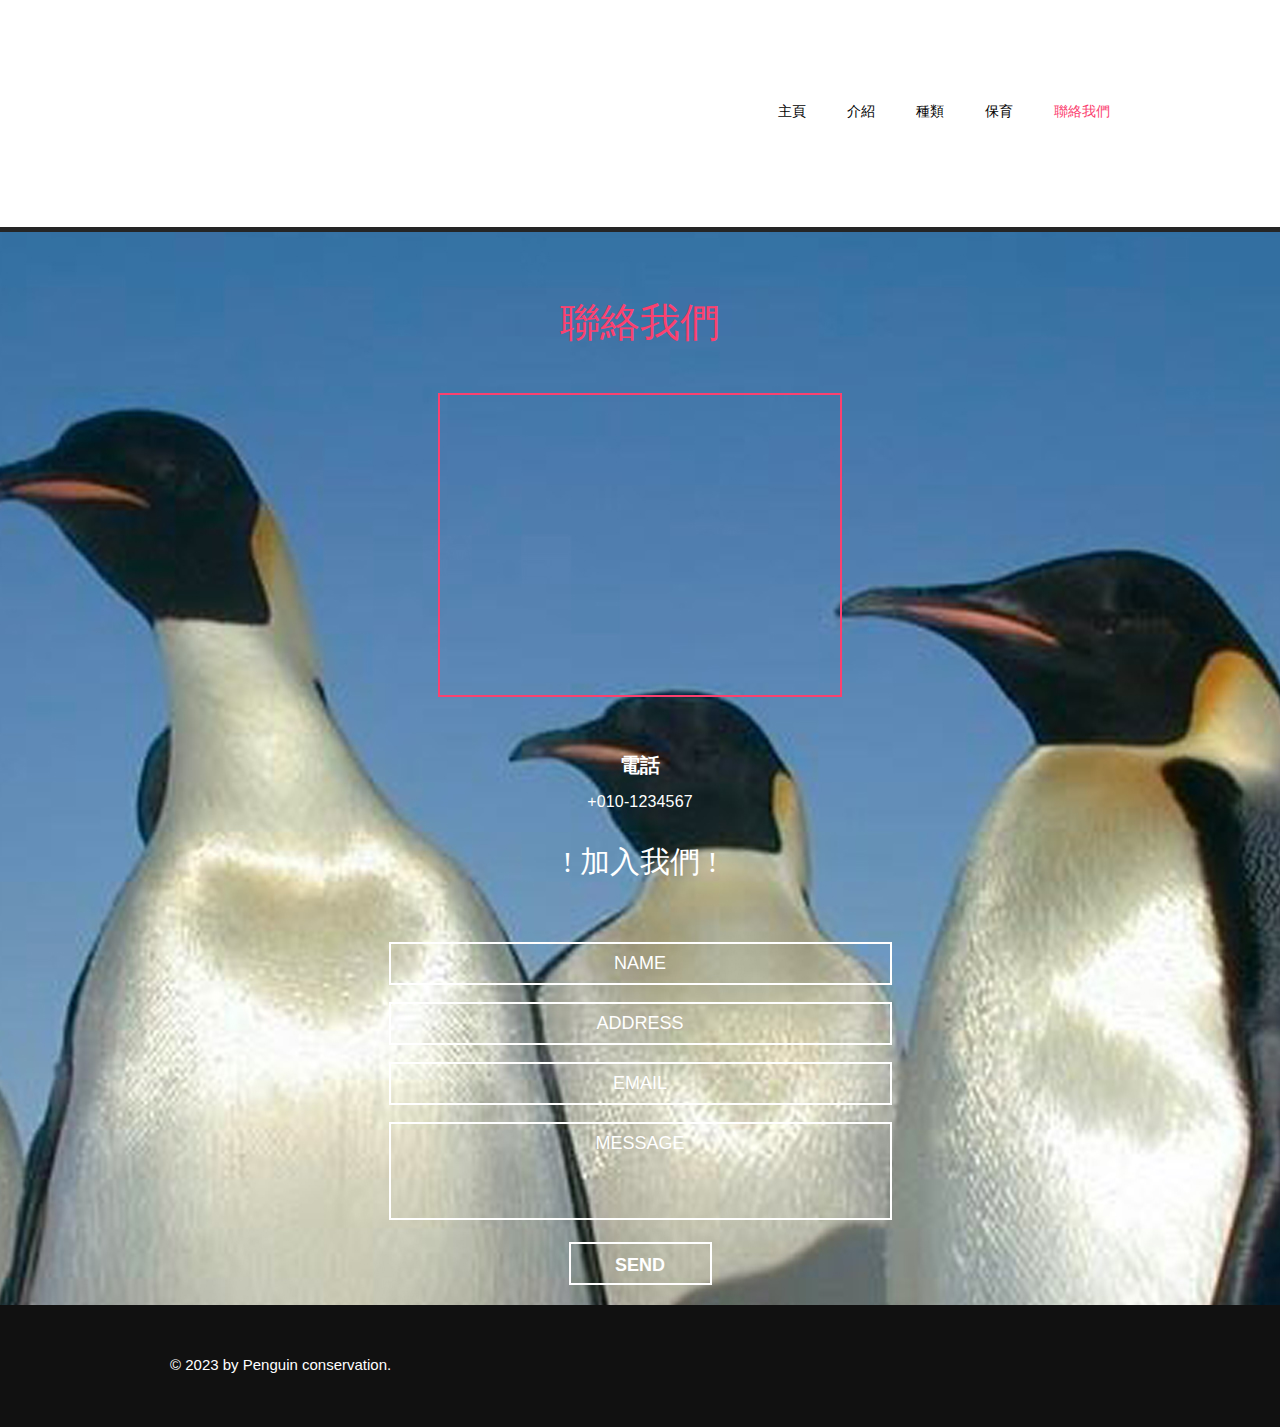
==== contact.html @ d2bd7730 "Rename contact to contact.html" ====
<!doctype html>
<!-- Website template by freewebsitetemplates.com -->
<html>
<head>
	<meta charset="UTF-8">
	<meta name="viewport" content="width=device-width, initial-scale=1.0">
	<title>聯絡我們</title>
	<link rel="stylesheet" href="css/style.css" type="text/css">
	<link rel="stylesheet" type="text/css" href="css/mobile.css">
	<script src="js/mobile.js" type="text/javascript"></script>
</head>
<body>
	<div id="page">
		<div id="header">
			<div id="navigation">
				<span id="mobile-navigation">&nbsp;</span>
				<a href="contact.html" class="logo"><img src="images/unnamed-removebg-preview (1).png" alt=""></a>
				<ul id="menu">
					<li>
						<a href="index.html">主頁</a>
					</li>
					<li>
						<a href="about.html">介紹</a>
					</li>
					<li>
						<a href="type.html">種類</a>
					
					</li>
					<li>
						<a href="blog.html">保育</a>
						
					</li>
					<li class="selected">
						<a href="contact.html">聯絡我們</a>
					</li>
				</ul>
			</div>
		</div>
		<div id="body" class="contact">
			<div>
<pre><h1>聯絡我們</h1>

<iframe src="https://www.google.com/maps/embed?pb=!1m18!1m12!1m3!1d2815.7898995131077!2d170.97770531539348!3d-45.11032687909837!2m3!1f0!2f0!3f0!3m2!1i1024!2i768!4f13.1!3m3!1m2!1s0xa82999cb04a90b6f%3A0x56b9102aa5e0cbab!2sOamaru%20Blue%20Penguin%20Colony!5e0!3m2!1szh-TW!2stw!4v1641649456002!5m2!1szh-TW!2stw" width="400" height="300"style="display:block; margin:auto;border:2px #FC416F solid;;"/  allowfullscreen="" loading="lazy" ></iframe> 
				
			</pre>
				<h2>電話</h2>
				<a href="index.html">+010-1234567</a>
				

				<h4>! 加入我們 !</h4>
				<form action="index.html">
					<input type="text" name="name" value="Name" onblur="this.value=!this.value?'Name':this.value;" onfocus="this.select()" onclick="this.value='';">
					<input type="text" name="Address" value="Address" onblur="this.value=!this.value?'Address':this.value;" onfocus="this.select()" onclick="this.value='';">
					<input type="text" name="Email" value="Email" onblur="this.value=!this.value?'Email':this.value;" onfocus="this.select()" onclick="this.value='';">
					<textarea name="meassage" cols="50" rows="7">Message</textarea>
					<input type="submit" value="Send" id="submit">
				</form>
			</div>
		</div>
		<div id="footer">
			<div>
				<div class="connect">
						<a href="https://www.facebook.com/groups/penguinfans" class="facebook">facebook</a>
					
					<a href="https://www.pinterest.com/search/pins/?q=Penguin&rs=typed&term_meta[]=Penguin%7Ctyped" class="pinterest">pinterest</a>
				</div>
				<p>&copy; 2023 by Penguin conservation.</p>
			</div>
		</div>
	</div>
</body>
</html>
---- css/style.css ----
/* Website template by freewebsitetemplates.com */
body {
	margin: 0;
	padding: 0;
	position: relative;
	width: auto;
}
body #page {
	margin: 0;
	overflow: hidden;
	padding: 0;
	width: auto;
}
a {
	text-decoration: none;
	outline: none;
}
a:active {
	background: none;
}
img {
	border: none;
}
/*----------------------------------------header-styles---------------------------------------*/
#header {
	margin: 0;
	padding: 0;
	position: relative;
	width: 100%;
}
#header div {
	margin: 0 auto;
    max-width: 940px;
    min-height: 227px;
    padding: 0 10px;
}
#header div a.logo {
	display: block;
    float: left;
    height: 106px;
    margin: 44px 0 0;
    padding: 0;
    width: 320px;
}
#header div a.logo img {
	display: block;
	margin: 0;
	padding: 0;
	width: auto;
}
#header div ul {
	display: block;
    float: right;
    list-style: none outside none;
    margin: 0 auto;
    max-width: 501px;
    padding: 102px 0 20px;
    text-align: center;
}
#header div ul li {
	display: inline-block;
	*float: left; /* Needed for IE7 and old versions */
	margin: 0 0 0 37px;
	padding: 0;
	width: auto;
}
#header div ul li a {
	color: #000000;
	font-family: "Arial Black";
	font-size: 14px;
	font-weight: normal;
	line-height: 14px;
	margin: 0;
	padding: 0;
	text-align: center;
	text-transform: uppercase;
	width: auto;
}
#header div ul li.selected a, #header div ul li.selected a:hover {
	color: #fb416f;
}
#header div ul li a:hover {
	color: #16ab88;
}
#header div ul li ul {
	display: none;
}
#header span#mobile-navigation, #header span#mobile-submenu, #header div ul li ul {
	display: none;
}
/*----------------------------------------body-home-styles---------------------------------------*/
#body {
	background: url(../789.jpg) no-repeat center top;
	border-top: 5px solid #252525;
	margin: 0;
	overflow: hidden;
	padding: 0;
	position: relative;
	width: 100%;
}
#body.home div {
	background: none;
	margin: 0;
	max-width: none;
	padding: 0 0 54px;
	width: 100%;
}
#body.home div.header div {
	background: none;
	margin: 0 auto;
	max-width: 960px;
	padding: 74px 0 0;
}
#body.home div.header div h1 {
	background: none;
	color: #000000;
	display: block;
	font-family: 'Arial Black';
	font-size: 110px;
	font-weight: normal;
	line-height: 96px;
	margin: 0 auto 32px;
	padding: 0;
	text-align: center;
	text-transform: uppercase;
	width: 89.5833%;
}
#body.home div.header div span {
	display: block;
	margin: 0 auto 52px;
	max-width: 350px;
	overflow: hidden;
	padding: 0;
	width: 37.4583%;
}
#body.home div.header div span a.email {
	border: 5px solid #000000;
	color: #000000;
	display: block;
	float: left;
	font-family: Arial;
	font-size: 20px;
	font-weight: bold;
	height: 47px;
	line-height: 47px;
	margin: 0;
	padding: 0;
	text-align: center;
	text-transform: uppercase;
	width: 63.142857142857%;
}
#body.home div.header div span a.signup {
	border: 5px solid #000000;
	border-left: none;
	color: #000000;
	display: block;
	float: left;
	font-family: Arial;
	font-size: 20px;
	font-weight: bold;
	height: 47px;
	line-height: 47px;
	margin: 0;
	padding: 0;
	text-align: center;
	text-transform: uppercase;
	width: 32.571428571429%;
}
#body.home div.header div img {
	display: block;
	margin: 0 auto;
	padding: 0;
	width: 97.9167%;
}
#body.home div.body {
	background: url(../images/bg-transparent1.png) repeat;
	margin: 0;
	padding: 0;
	width: 100%;
}
#body.home div.body div {
	background: none;
	margin: 0 auto;
	max-width: 960px;
	padding: 54px 0 86px;
}
#body.home div.body div h1 {
	background: url(../images/bg-border1.gif) no-repeat center bottom;
	color: #FFFFFF;
	font-family: 'Arial Black';
	font-size: 40px;
	font-weight: normal;
	line-height: 40px;
	margin: 0;
	padding: 0 0 50px;
	text-align: center;
	text-transform: uppercase;
}
#body.home div.body div p {
	background: url(../images/bg-border1.gif) no-repeat center bottom;
	color: #FFFFFF;
	display: block;
	font-family: Arial;
	font-size: 25px;
	font-weight: normal;
	letter-spacing: 0.05em;
	line-height: 48px;
	margin: 12px auto 0;
	padding: 0 0 12px;
	text-align: center;
	width: 63.6458%;
}
#body.home div.body div p a {
	color: #ffffff;
	font-family: Arial;
	font-size: 25px;
	font-weight: normal;
	line-height: 48px;
	margin: 0;
	padding: 0;
	text-decoration: underline;
}
#body.home div.body div p a:hover {
	color: #fc416f;
}
#body.home div.body div a.more {
	border: 5px solid #FFFFFF;
	color: #FFFFFF;
	display: block;
	font-family: 'Arial Black';
	font-size: 20px;
	font-weight: normal;
	height: 47px;
	line-height: 47px;
	margin: 30px auto 0;
	padding: 0;
	text-align: center;
	text-transform: uppercase;
	width: 230px;
}
#body.home div.body div a.more:hover {
	background-color: #ffffff;
	color: #fb416f;
}
/*----------------------------------------body-styles---------------------------------------*/
#body div {
	background: url(../images/bg-transparent2.png) repeat;
	margin: 0 auto;
	max-width:1180px;
	overflow: hidden;
	padding: 58px 0 4px;
}
#body.running div {
	padding: 60px 0 170px;
}
#body div h1 {
	background: url(../images/bg-border2.gif) no-repeat center bottom;
	color: #FC416F;
	font-family: 'Arial Black';
	font-size: 40px;
	font-weight: normal;
	line-height: 40px;
	margin: 0;
	padding: 0 0 20px;
	text-align: center;
	text-transform: uppercase;
}
#body div img {
	display: block;
	margin: 68px auto 47px;
	padding: 0;
	width: auto;
}
#body.runningsinglepost div img {
	display: block;
	margin: 68px auto 73px;
	padding: 0;
	width: auto;
}
#body.runningsinglepost div h3 {
	padding: 17px 0 0;
}
#body.runningsinglepost div h3 span {
	padding: 0 0 12px;
}
#body.runningsinglepost div p {
	margin: 0 auto 10px;
}
#body div p {
	color: #FFFFFF;
	display: block;
	font-family: Arial;
	font-size: 16px;
	font-weight: normal;
	letter-spacing: 0.01em;
	line-height: 48px;
	margin: 0 auto 37px;
	padding: 0;
	text-align: center;
	width: 765px;
}
#body div p span {
	color: #FFFFFF;
	display: block;
	font-family: Arial;
	font-size: 16px;
	font-style: italic;
	font-weight: normal;
	letter-spacing: 0.03em;
	line-height: 48px;
	padding: 39px 0;
}
#body div p span a {
	color: #FFFFFF;
	font-family: Arial;
	font-size: 16px;
	font-style: italic;
	font-weight: bold;
	line-height: 48px;
}
#body div p a {
	color: #ffffff;
	font-family: Arial;
	font-size: 16px;
	font-weight: normal;
	line-height: 48px;
	margin: 0;
	padding: 0;
	text-decoration: underline;
}
#body div p a:hover {
	color: #fc416f;
}
#body div h2 {
	color: #FFFFFF;
	font-family: arial;
	font-size: 20px;
	font-weight: normal;
	line-height: 20px;
	margin: 0 0 15px;
	padding: 0;
	text-align: center;
	text-transform: none;
}
#body div ul.gallery {
	display: inline-block;
	list-style: none outside none;
	margin: 0 0 76px;
	max-width: none;
	padding: 72px 0 0;
	width: 100%;
}
#body div ul.gallery li {
	border: none;
	float: left;
	margin: 0 10px;
	padding: 0;
	width: 300px;
}
#body div ul.gallery li a {
	display: block;
	margin: 0;
	padding: 0;
	width: auto;
}
#body div ul.gallery li a img {
	display: block;
	float: none;
	margin: 0 auto;
	padding: 0;
	width: auto;
}
#body div h3 {
	background: url(../images/bg-border1.gif) no-repeat center top;
	color: #FFFFFF;
	display: block;
	font-family: Arial;
	font-size: 25px;
	font-weight: bold;
	letter-spacing: 0.02em;
	line-height: 48px;
	margin: 0 auto 15px;
	padding: 18px 0 0;
	text-align: center;
	width: 611px;
}
#body div h3 span {
	background: url(../images/bg-border1.gif) no-repeat center bottom;
	display: block;
	margin: 0;
	padding: 0 0 11px;
	width: auto;
}
#body.running div p {
	margin: 0 auto 48px;
}
#body div ul {
	display: inline-block;
	list-style: none outside none;
	margin: 0;
	max-width: 780px;
	padding: 72px 90px 49px;
}
#body div ul li:first-child {
	border: none;
	padding: 0 0 0 0;
}
#body div ul li {
	border-top: 2px solid #363636;
	display: block;
	margin: 0;
	overflow: hidden;
	padding: 40px 0 0;
	width: auto;
}
#body div ul li img {
	display: block;
	float: left;
	margin: 0 28px 0 0;
	padding: 0;
	width: auto;
}
#body div ul li div {
	background: none;
	float: left;
	margin: 0;
	max-width: none;
	overflow: hidden;
	padding: 6px 0 0;
	width: 522px;
}
#body div ul li div h1 {
	background: none;
	color: #FFFFFF;
	font-family: Arial;
	font-size: 25px;
	font-weight: normal;
	line-height: 30px;
	margin: 0 0 16px;
	padding: 0;
	text-align: left;
	text-transform: uppercase;
	width: auto;
}
#body div ul li div p {
	color: #FFFFFF;
	font-family: Arial;
	font-size: 16px;
	font-weight: normal;
	letter-spacing: 0.01em;
	line-height: 48px;
	margin: 0 0 6px;
	padding: 0;
	text-align: left;
	width: auto;
}
#body div ul li div p a {
	color: #ffffff;
	font-family: Arial;
	font-size: 16px;
	font-weight: normal;
	line-height: 48px;
	margin: 0;
	padding: 0;
	text-decoration: underline;
}
#body div ul li div p a:hover {
	color: #fc416f;
}
#body div ul li div a.more {
	border: 2px solid #FFFFFF;
	color: #FFFFFF;
	display: block;
	float: left;
	font-family: Arial;
	font-size: 14px;
	font-weight: normal;
	height: 34px;
	line-height: 34px;
	margin: 0 0 40px;
	padding: 0;
	text-align: center;
	text-transform: uppercase;
	width: 136px;
}
#body div ul li div a.more:hover {
	background-color: #fc416f;
	border: none;
	height: 38px;
	line-height: 38px;
	width: 140px;
}
#body.contact div img {
	display: block;
	margin: 70px auto 37px;
	padding: 0;
	width: auto;
}
#body.contact div h2 {
	font-weight: bold;
	margin: 0 auto 18px;
	text-transform: uppercase;
}
#body.contact div p, #body.contact div a {
	color: #FFFFFF;
	display: block;
	font-family: Arial;
	font-size: 16px;
	font-weight: normal;
	letter-spacing: 0.01em;
	line-height: 18px;
	margin: 0 auto 22px;
	padding: 0;
	text-align: center;
	width: 355px;
}
#body.contact div p a {
	color: #FFFFFF;
	font-family: Arial;
	font-size: 16px;
	font-weight: normal;
	line-height: 48px;
	margin: 0 auto 37px;
	padding: 0;
	text-decoration: underline;
}
#body.contact div p a:hover {
	color: #fc416f;
}
#body.contact div h4 {
	background: url(../images/bg-border1.gif) no-repeat center bottom;
	color: #FFFFFF;
	font-family: 'Arial Black';
	font-size: 30px;
	font-weight: normal;
	line-height: 30px;
	margin: 0;
	padding: 14px 0 29px;
	text-align: center;
	text-transform: uppercase;
}
#body.contact div form {
	display: block;
	margin: 0 auto;
	overflow: hidden;
	padding: 36px 0 0;
	width: 503px;
}
#body.contact div form input {
	background: none;
	border: 2px solid #FFFFFF;
	color: #FFFFFF;
	display: block;
	font-family: Arial;
	font-size: 18px;
	font-weight: normal;
	height: 39px;
	line-height: 43px;
	margin: 0 0 17px;
	padding: 0 4px;
	text-align: center;
	text-transform: uppercase;
	width: 491px;
}
#body.contact div form textarea {
	background: none;
	border: 2px solid #FFFFFF;
	color: #FFFFFF;
	display: block;
	font-family: Arial;
	font-size: 18px;
	font-weight: normal;
	height: 87px;
	line-height: 24px;
	margin: 0 0 22px;
	overflow: auto;
	padding: 7px 4px 0;
	resize: none;
	text-align: center;
	text-transform: uppercase;
	width: 491px;
}
#body.contact div form input#submit {
	background: none;
	border: 2px solid #FFFFFF;
	color: #FFFFFF;
	cursor: pointer;
	display: block;
	font-family: Arial;
	font-size: 18px;
	font-weight: bold;
	height: 43px;
	line-height: 43px;
	margin: 0 auto 16px;
	padding: 0;
	text-align: center;
	text-transform: uppercase;
	width: 143px;
}
#body.contact div form input#submit:hover {
	background-color: #fb416f;
	border: none;
	height: 43px;
	width: 143px;
}
#body.blogsinglepost div img {
	display: block;
	float: left;
	margin: 72px 28px 0 90px;
	padding: 0;
	width: auto;
}
#body.blogsinglepost div div {
	background: none;
	float: left;
	margin: 76px 0 0;
	max-width: none;
	padding: 0 0 349px;
	width: 522px;
}
#body.blogsinglepost div div h1 {
	background: none;
	color: #FFFFFF;
	font-family: Arial;
	font-size: 25px;
	font-weight: bold;
	letter-spacing: 0.03em;
	line-height: 25px;
	margin: 0 0 13px;
	padding: 0;
	text-align: left;
	text-transform: uppercase;
}
#body.blogsinglepost div div p {
	color: #FFFFFF;
	font-family: Arial;
	font-size: 16px;
	font-weight: normal;
	letter-spacing: 0.01em;
	line-height: 48px;
	margin: 0 0 48px;
	padding: 0;
	text-align: left;
	width: auto;
}
#body.blogsinglepost div div p a {
	color: #ffffff;
	font-family: Arial;
	font-size: 16px;
	font-weight: normal;
	line-height: 48px;
	margin: 0;
	padding: 0;
	text-decoration: underline;
}
#body.blogsinglepost div div p a:hover {
	color: #fc416f;
}
/*----------------------------------------footer-styles---------------------------------------*/
#footer {
	background-color: #111111;
	margin: 0;
	min-height: 122px;
	padding: 0;
	width: 100%;
}
#footer div {
	margin: 0 auto;
	max-width: 940px;
	overflow: hidden;
	padding: 47px 10px 42px;
}
#footer div p {
	color: #FFFFFF;
	float: left;
	font-family: Arial;
	font-size: 15px;
	font-weight: normal;
	line-height: 15px;
	margin: 0;
	padding: 5px 0 0;
	text-align: left;
	text-transform: none;
	width: 400px;
}
#footer div .connect {
	display: block;
	float: right;
	height: 32px;
	margin: 0;
	overflow: hidden;
	padding: 0;
	width: 154px;
}
#footer div .connect a {
	background: url(../images/icons.png) no-repeat;
	display: block;
	float: left;
	height: 28px;
	margin: 0 7px;
	padding: 0;
	text-indent: -99999px;
	width: 28px;
}
#footer div .connect a.facebook {
	background-position: 0 0;
}
#footer div .connect a.googleplus {
	background-position: 0 -30px;
}
#footer div .connect a.pinterest {
	background-position: 0 -60px;
	margin: 0;
}
#footer div .connect a.twitter {
	background-position: 0 -90px;
}
#footer div .connect a.facebook:hover {
	background-position: -30px 0;
}
#footer div .connect a.googleplus:hover {
	background-position: -30px -30px;
}
#footer div .connect a.pinterest:hover {
	background-position: -30px -60px;
}
#footer div .connect a.twitter:hover {
	background-position: -30px -90px;
}
---- css/mobile.css ----
/* Website template by freewebsitetemplates.com */
@media only screen and (min-width : 320px) and (max-width : 568px) {
html {
	-webkit-text-size-adjust: none;
}
img {
	max-width: 100%;
}
#header {
	width: 100%;
}
#header div {
	min-height: 75px;
	padding: 0;
	width: 100%;
}
#header div ul {
	width: 100%;
}
#header div a.logo {
	display: block;
    float: left;
    height: auto;
   margin: 5% 0 2% 8%;
    padding: 0;
    width: 40%;
}
#header span#mobile-navigation {
	background: transparent url(../images/mobile/mobile-menu.png) no-repeat;
	display: block;
	height: 50px;
	margin: 0;
	padding: 0 0 0 0;
	position: absolute;
	right: 6%;
	top: 10px;
	width: 50px;
	z-index: 999;
}
#header div#navigation > ul {
	background: rgba(255, 255, 255, 0.8);
	border: 1px solid #000000;
	display: none;
	height: auto;
	padding: 0;
	position: absolute;
	right: 6%;
	top: 60px;
	width: 88%;
	z-index: 1000;
}
#header div#navigation > ul > li {
	border-left: 0;
	border-top: 1px solid #000000;
	margin: 0;
	padding: 0;
	position: relative;
	text-align: left;
	width: 100%;
}
#header div#navigation > ul > li:first-child {
	border-top: 0;
}
#header div#navigation > ul > li:hover {
	background-color: transparent;
}
#header div#navigation ul li a {
	color: #000000;
	display: block;
	font-family: Arial;
	font-size: 1.125em;
	font-weight: normal;
	height: 3em;
	line-height: 3.125em;
	padding: 0 10px;
	text-align: left;
	text-shadow: none;
}
#header .mobile-submenu {
	background: rgba(255, 255, 255, 0.8) url(../images/mobile/mobile-expand.png) no-repeat center;
	border-left: 1px solid #000000;
	display: inline-block;
	height: 3.4em;
	position: absolute;
	right: 0;
	top: 0;
	width: 50px;
	z-index: 0;
}
#header div#navigation ul li ul {
	border-top: 1px solid #000000;
	padding: 0;
	position: static;
	right: 0;
	text-align: left;
	width: 100%;
	z-index: 999;
}
#header div#navigation ul li ul, #header div#navigation ul li:hover ul {
	display: none;
}
#header div#navigation ul li {
	background: rgba(255, 255, 255, 0.8);
}
#header div#navigation ul li ul li {
	background: rgba(255, 255, 255, 0.8);
	border-top: 1px solid #000000;
	display: block;
	margin: 0;
	padding: 0;
	text-align: left;
}
#header div#navigation ul li ul li:first-child {
	border: none;
}
#header div#navigation ul li ul li a {
	background: rgba(255, 255, 255, 0.8);
	color: #000000;
	padding-left: 20px;
	text-align: left;
}
#header div#navigation ul li:hover a, #header div#navigation ul li.selected a, #header div#navigation ul li:hover ul li a, #header div#navigation ul li:hover ul li a:hover, #header div#navigation ul li ul li.selected a {
	display: block;
}
#header div#navigation ul li.selected > a {
	background: rgba(248, 98, 130, 0.8);
	color: #000000;
}
#body {
	margin: 0;
	padding: 0;
	width: 100%;
}
#body.home {
	margin: 0;
	padding: 0;
	width: 100%;
}
#body div {
	margin: 0 auto;
	padding: 10% 0 0 0;
	width: 95%;
}
#body div.header div h1 {
	font-family: Arial;
	font-size: 46px;
	font-weight: bolder;
	line-height: 46px;
	width: 100%;
}
#footer div .connect {
	float: none;
	margin: 0 auto;
	width: 154px;
}
}
@media only screen and (max-width : 568px) and (orientation : landscape) {
#header div a.logo img {
	margin: 5% 0 0 8%;
	width: 80%;
}
}
@media only screen and (max-width : 918px) {
#body {
	background-size: cover;
}
#body.home {
	margin: 0 auto;
	padding: 0;
	width: 100%;
}
#body div {
	margin: 0 auto;
	padding: 10% 0 0 0;
	width: 95%;
}
#body.home div.header div h1 {
	font-family: Arial;
	font-size: 48px;
	font-weight: bold;
	line-height: 48px;
	width: 99%;
}
#body.home div.header div span {
	width: 85%;
}
#body.home div.header div span a.email {
	width: 56%;
}
#body.home div.header div span a.signup {
	width: 36%;
}
#body.home div.body div h1 {
	font-family: Arial;
	font-size: 50px;
	font-weight: bold;
}
#body.home div.body div p {
	font-size: 20px;
	line-height: 35px;
	width: 90%;
}
#body.home div.body div a.more {
	font-family: Arial;
}
#footer div {
	margin: 0 auto;
	width: 90%;
}
#footer div p {
	float: none;
	text-align: center;
	width: 100%;
}
#footer div .connect {
	float: none;
	margin: 0 auto 18px;
	max-width: none;
	width: 154px;
}
#body div h1 {
	font-family: Arial;
	font-size: 35px;
	font-weight: bold;
	line-height: 35px;
}
#body div img {
	width: 90%;
}
#body div p {
	width: 90%;
}
#body.blogsinglepost div div h1 {
	padding: 0 0 0 5%;
}
#body.blogsinglepost div div p {
	display: block;
	margin: 0 auto 48px;
	width: 90%;
}
#body div h2 {
	font-size: 24px;
	font-weight: bold;
	line-height: 30px;
	margin: 0 auto;
	width: 90%;
}
#body div ul.gallery li {
	float: none;
	margin: 0 0 10% 0;
	width: 100%;
}
#body div ul.gallery li a img {
	float: none;
	width: 80%;
}
#body div h3 {
	width: 90%;
}
#body div ul {
	margin: 0;
	max-width: none;
	padding: 15% 0 0 0;
	width: 100%;
}
#body div ul li {
	margin: 0 auto;
	width: 90%;
}
#body div ul li img, #body.blogsinglepost div img {
	display: block;
	float: none;
	margin: 10% auto 10%;
	width: 90%;
}
#body div ul li div, #body.blogsinglepost div div {
	margin: 10% 0 0;
	padding: 0 0 10%;
	width: 100%;
}
#body div ul li div p {
	line-height: 24px;
	margin: 0 0 10% 0;
}
#body.contact div img {
	display: block;
	margin: 70px auto 37px;
	padding: 0;
	width: 90%;
}
#body.contact div p, #body.contact div a {
	width: 90%;
}
#body.contact div h4 {
	font-family: Arial;
	font-weight: bold;
}
#body.contact div form {
	display: block;
	margin: 0 auto;
	overflow: hidden;
	padding: 36px 0 0;
	width: 90%;
}
#body.contact div form input, #body.contact div form textarea {
	-webkit-appearance: none;
	border-radius: 0;
	margin: 0 auto 10%;
	width: 90%;
}
#body.runningsinglepost div img {
	width: 90%;
}
#body.running div {
	padding: 10% 0 10%;
}
}
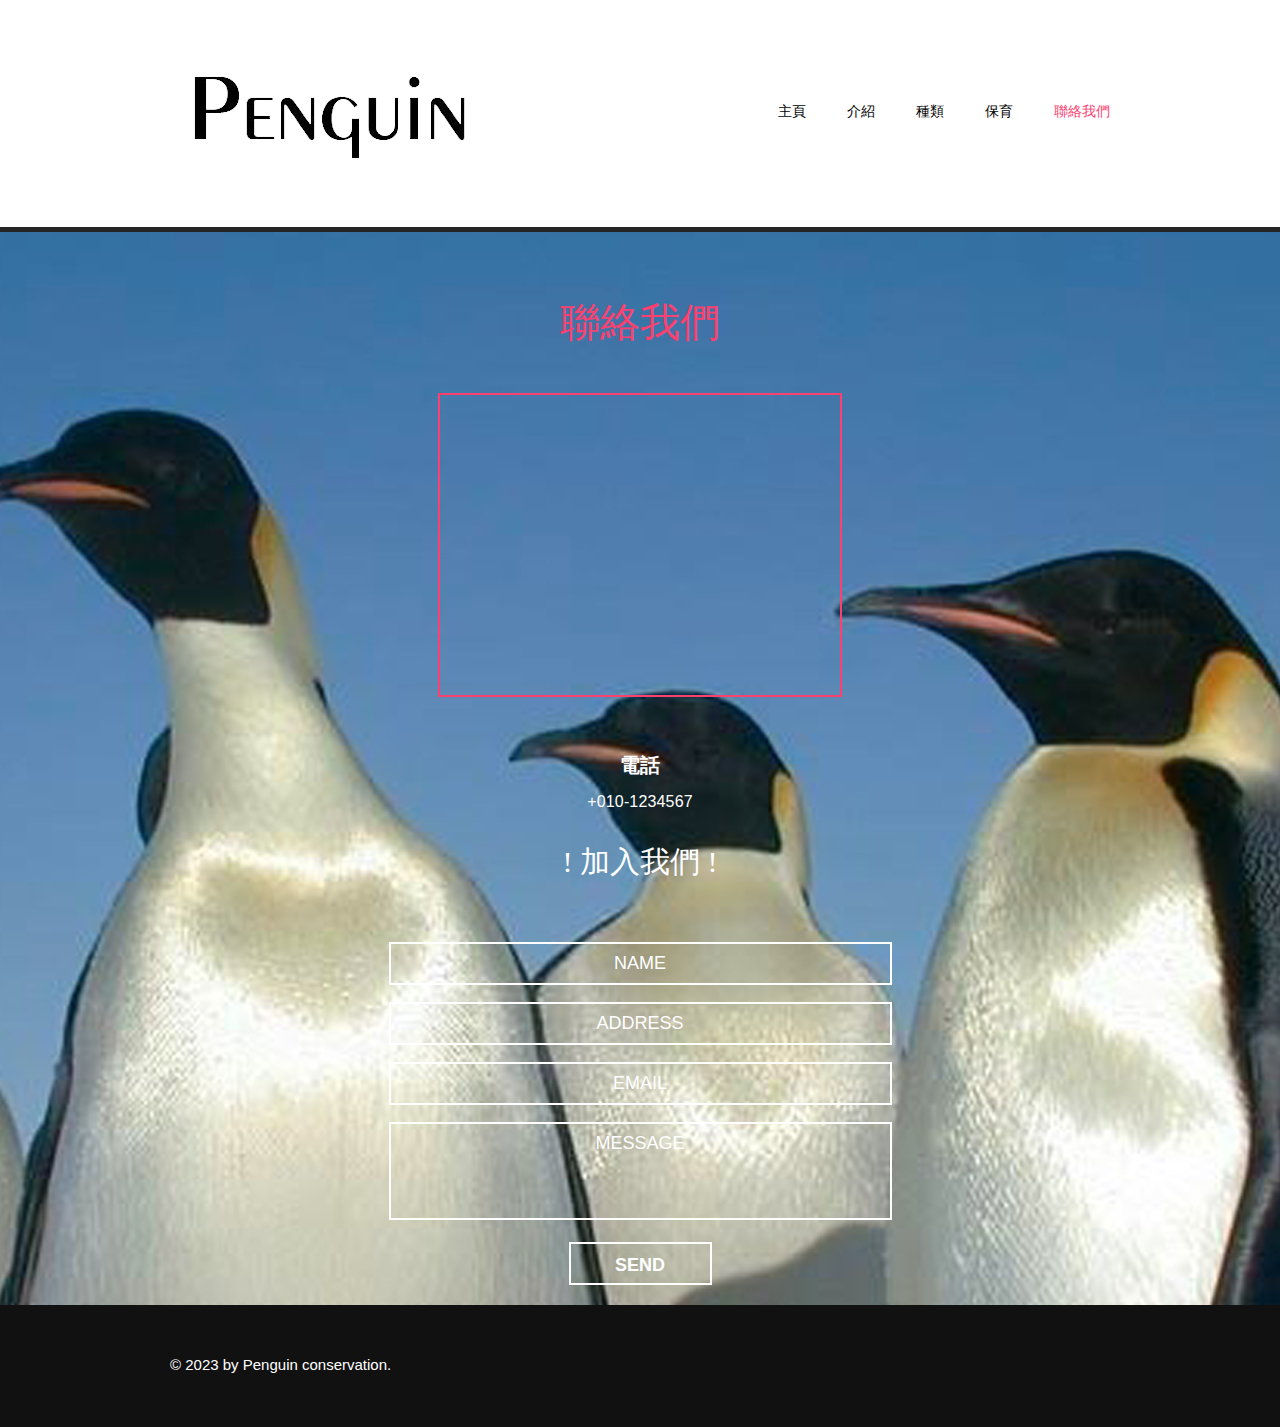
==== commit 62967d20: "Update contact.html" ====
--- a/contact.html
+++ b/contact.html
@@ -14,7 +14,7 @@
 		<div id="header">
 			<div id="navigation">
 				<span id="mobile-navigation">&nbsp;</span>
-				<a href="contact.html" class="logo"><img src="images/unnamed-removebg-preview (1).png" alt=""></a>
+				<a href="contact.html" class="logo"><img src="unnamed-removebg-preview (1).png" alt=""></a>
 				<ul id="menu">
 					<li>
 						<a href="index.html">主頁</a>
